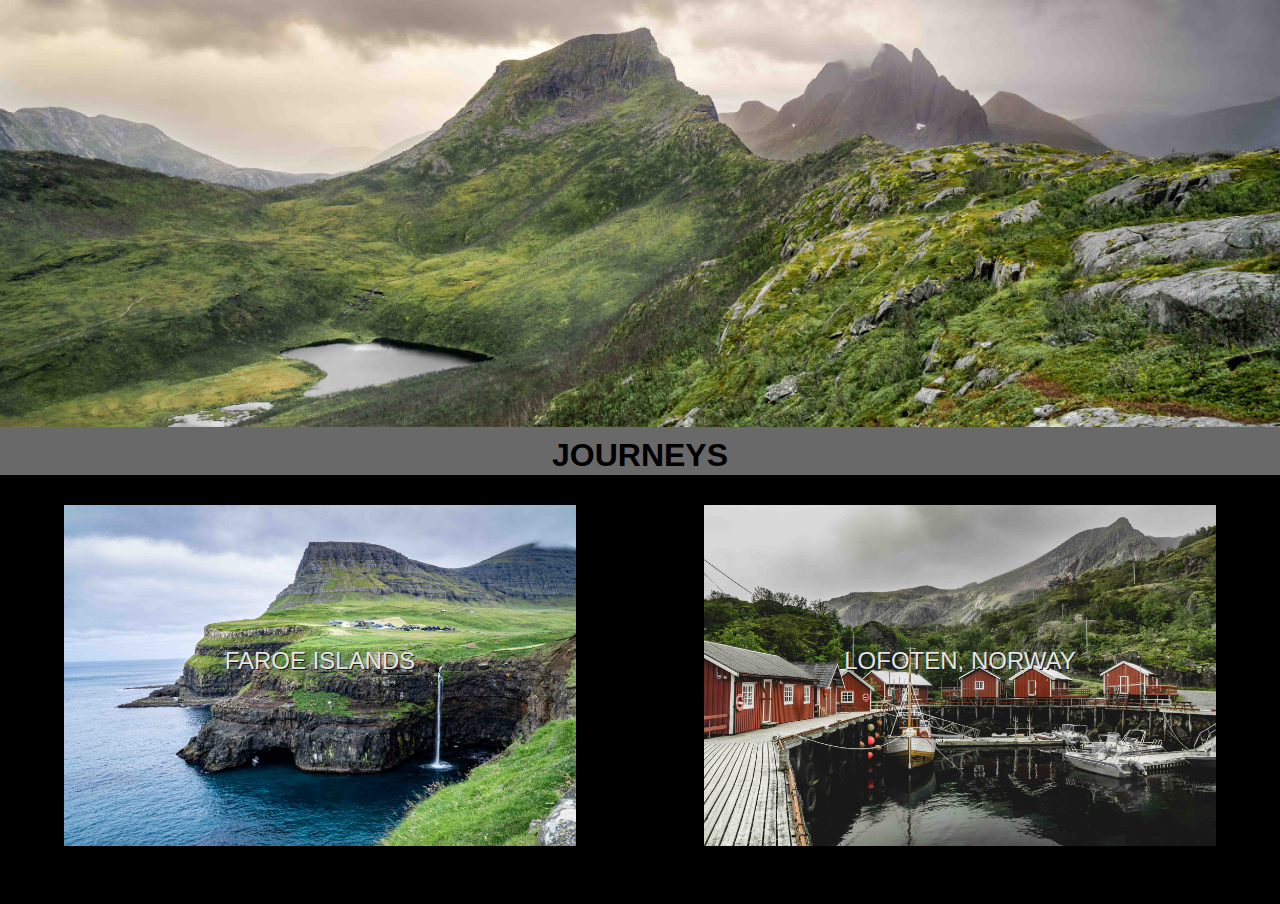
==== index.html @ 13bdce7f "Update index.html" ====
<!DOCTYPE html>
<html>
<head>
  <meta charset="UTF-8" />
  <meta name="viewport" content="width=device-width, initial-scale=1.0" />

<!--potentially special mobile stuff-->
<meta name="theme-color" content="#ff0000" />
<meta name="apple-mobile-web-app-capable" content="yes" />
<meta name="mobile-web-app-capable" content="yes">
<meta name="application-name" content="My Web App">
<meta name="apple-mobile-web-app-title" content="Mobile rules">
<meta name="apple-mobile-web-app-status-bar-style" content="red">


  <link href="/css/style.css" rel="stylesheet"/>
  <link rel="stylesheet" href="css/style-mobile.css">
  <title>Josh Dalby Photos</title>
  <link rel="icon" type="image/png" href="/faroe-islands/favicon.png">
</head>
<header>
  <img src="/img/Norway-2.jpg" id="header-image" alt="photo of iconic Lofoten town">
</header>
<body>

<section>
  <h1 class="sectionHeading">JOURNEYS</h1>
</section>

<section>
  <div class="row">
    <div class="column">
      <a href="https://dalbinator.github.io/faroe-islands/">
        <img class="img-link" src="/img/GasadalurFalls.jpg" alt="Gasadalur Waterfall, Faroe Islands"
      </a>
      <div class="overlayText">FAROE ISLANDS</div>
    </div>
    
    <div class="column">
      <a  href="https://dalbinator.github.io/lofoten/">
        <img class="img-link" src="/img/NorwayNusfjordBoat.jpg" alt="Nusfjord, Norway"
      </a> 
      <div class="overlayText">LOFOTEN, NORWAY</div>
    </div>
    
  </div>
</section>


</body>
</html>
---- css/style.css ----
body {
    background-color:dimgrey;
    margin: 0;
    font-family:sans-serif;
}

img {
    width: 80%;
    margin-right:auto;
    margin-left:auto;
}

a:link {
    text-decoration: none;
}

h1.sectionHeading {
    text-align: center;
    vertical-align:middle;
    margin-top: 10px;
    margin-bottom: 1px;
}

#header-image {
    width:100%;
    max-height:500px;
    margin:auto;
    display:flex;
    margin-top:0px;
    object-fit: cover;
}

.row {
    display:flex;
    flex-wrap: wrap;
}

.column {
    float:left;
    width: 50%;
    background-color: black;
    padding-top: 30px;
    padding-bottom: 30px;

    position: relative;
    text-align: center;
}
.overlayText {
    position: relative;
    font-size:  24px;
    top: -50%;
    left: 50%;
    transform: translate(-50%, -50%);
    color:rgb(228, 228, 228);
    text-shadow: 1px 1px rgb(23, 23, 23);
}

.img-link {
    display: flex;
    margin:auto
    
}
---- css/style-mobile.css ----
@media screen and (max-width: 768px) {
    .overlayText {
        position: relative;
        font-size:  24px;
        top: -50%;
        left: 50%;
        transform: translate(-50%, -30% );
        color:rgb(228, 228, 228);
        text-shadow: 1px 1px rgb(23, 23, 23);
        max-width: 180px;
    }
}
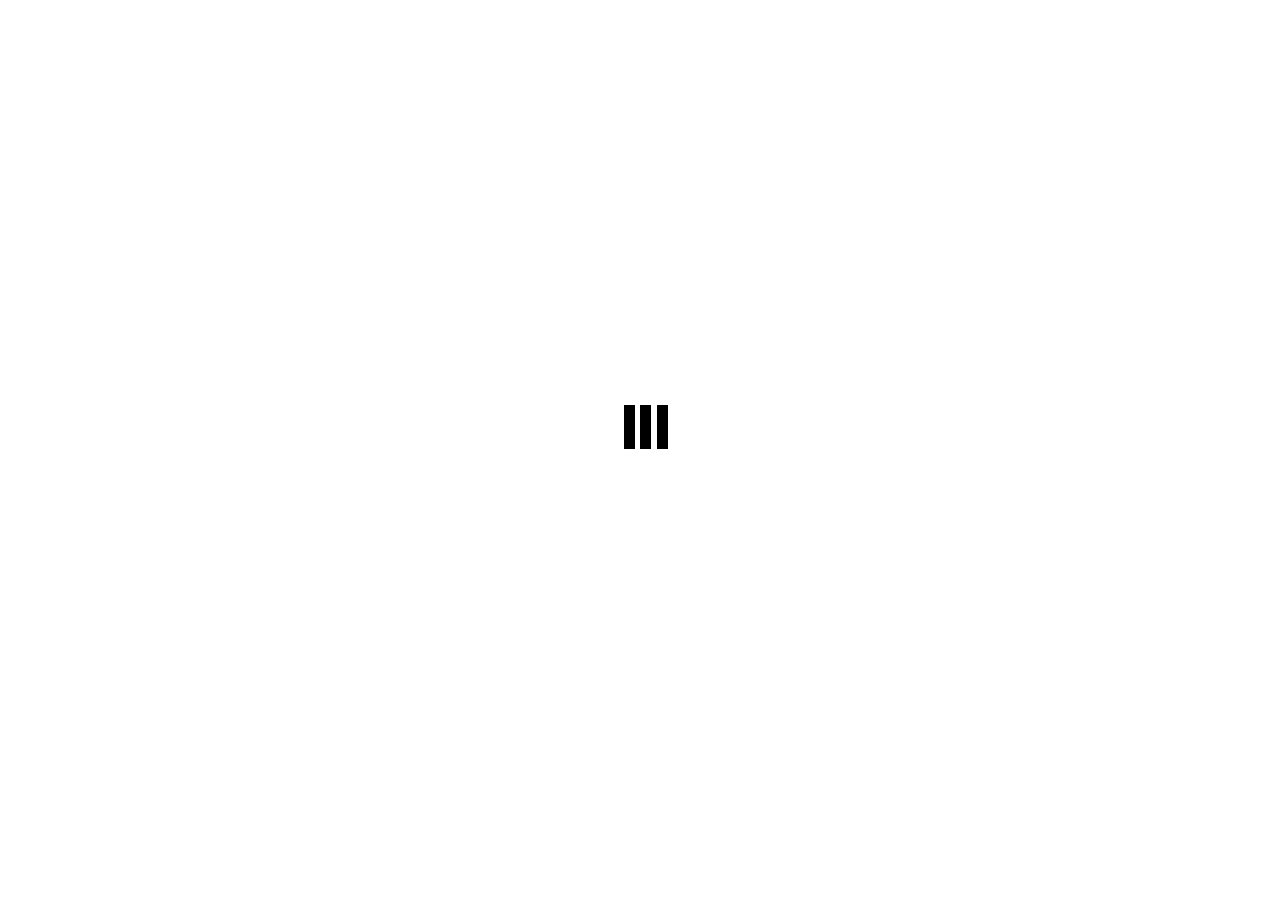
==== commit adfc31c7: "test from map" ====
--- a/index.html
+++ b/index.html
@@ -1,51 +1,73 @@
 <!DOCTYPE html>
 <html>
+
 <head>
-  <meta charset="UTF-8" />
-  <meta name="viewport" content="width=device-width, initial-scale=1.0" />
+  <meta http-equiv="Content-Type" content="text/html; charset=utf-8">
+  <meta name="viewport" content="initial-scale=1, maximum-scale=1,user-scalable=no"/>
+  <link rel="icon" type="image/png" href="./favicon.png">
+  <title>Leaflet Storymaps with Google Sheets Template</title>
 
-<!--potentially special mobile stuff-->
-<meta name="theme-color" content="#ff0000" />
-<meta name="apple-mobile-web-app-capable" content="yes" />
-<meta name="mobile-web-app-capable" content="yes">
-<meta name="application-name" content="My Web App">
-<meta name="apple-mobile-web-app-title" content="Mobile rules">
-<meta name="apple-mobile-web-app-status-bar-style" content="red">
+  <!-- Load Leaflet CSS and JS-->
+  <link rel="stylesheet" href="https://unpkg.com/leaflet@1.7.1/dist/leaflet.css"
+    integrity="sha512-xodZBNTC5n17Xt2atTPuE1HxjVMSvLVW9ocqUKLsCC5CXdbqCmblAshOMAS6/keqq/sMZMZ19scR4PsZChSR7A=="
+    crossorigin=""/>
+  <script src="https://unpkg.com/leaflet@1.7.1/dist/leaflet.js"
+    integrity="sha512-XQoYMqMTK8LvdxXYG3nZ448hOEQiglfqkJs1NOQV44cWnUrBc8PkAOcXy20w0vlaXaVUearIOBhiXZ5V3ynxwA=="
+    crossorigin=""></script>
 
+  <!-- Load Leaflet basemap providers -->
+  <script src="https://unpkg.com/leaflet-providers@1.10.2/leaflet-providers.js"></script>
 
-  <link href="/css/style.css" rel="stylesheet"/>
-  <link rel="stylesheet" href="css/style-mobile.css">
-  <title>Josh Dalby Photos</title>
-  <link rel="icon" type="image/png" href="/faroe-islands/favicon.png">
+  <!-- Load jQuery  -->
+  <script src="https://cdn.jsdelivr.net/npm/jquery@3.5.1/dist/jquery.min.js"></script>
+
+  <!-- Load PapaParse -->
+  <script src="https://cdn.jsdelivr.net/npm/papaparse@5.3.0/papaparse.min.js"></script>
+
+  <!-- Load Lightbox -->
+  <script src="scripts/lightbox/js/lightbox.js"></script>
+  <link rel="stylesheet" href="scripts/lightbox/css/lightbox.css" />
+
+  <!-- Load Font-Awesome -->
+  <link rel="stylesheet" href="https://use.fontawesome.com/releases/v5.8.1/css/all.css" integrity="sha384-50oBUHEmvpQ+1lW4y57PTFmhCaXp0ML5d60M1M7uH2+nqUivzIebhndOJK28anvf" crossorigin="anonymous">
+  <link rel="stylesheet" href="markers/leaflet.extra-markers.min.css">
+  <link rel="stylesheet" href="css/style.css">
+  <link rel="stylesheet" href="css/style-desktop.css">
+  <link rel="stylesheet" href="css/loader.css">
 </head>
-<header>
-  <img src="/img/Norway-2.jpg" id="header-image" alt="photo of iconic Lofoten town">
-</header>
+
 <body>
 
-<section>
-  <h1 class="sectionHeading">JOURNEYS</h1>
-</section>
+  <div id="title">
+    <div id="logo"></div>
+    <div id="header"></div>
+  </div>
 
-<section>
-  <div class="row">
-    <div class="column">
-      <a href="https://dalbinator.github.io/faroe-islands/">
-        <img class="img-link" src="/img/GasadalurFalls.jpg" alt="Gasadalur Waterfall, Faroe Islands"
-      </a>
-      <div class="overlayText">FAROE ISLANDS</div>
+  <div id="narration">
+    <div id="contents">
+      <div id="top"></div>
     </div>
-    
-    <div class="column">
-      <a  href="https://dalbinator.github.io/lofoten/">
-        <img class="img-link" src="/img/NorwayNusfjordBoat.jpg" alt="Nusfjord, Norway"
-      </a> 
-      <div class="overlayText">LOFOTEN, NORWAY</div>
-    </div>
-    
   </div>
-</section>
 
+  <div class="loader">Loading...</div>
+  <div id="map"></div>
+
+  <script type="text/javascript">
+    // Create the Leaflet map with a generic start point
+    var map = L.map('map', {
+      center: [0, 0],
+      zoom: 1,
+      scrollWheelZoom: false,
+      zoomControl: false,
+      tap: false
+    });
+  </script>
+
+  <script type="text/javascript" src="google-doc-url.js"></script>
+  <script type="text/javascript" src="markers/leaflet.extra-markers.min.js"></script>
+  <script type="text/javascript" src="scripts/constants.js"></script>
+  <script type="text/javascript" src="scripts/jquery.csv.js"></script>
+  <script type="text/javascript" src="scripts/storymap.js"></script>
 
 </body>
-</html> +</html>
--- a/css/style.css
+++ b/css/style.css
@@ -1,62 +1,176 @@
 body {
-    background-color:dimgrey;
-    margin: 0;
-    font-family:sans-serif;
+  padding: 0px;
+  margin: 0px;
+  font-family: "Helvetica", sans-serif;
+  overflow: hidden;
 }
 
-img {
-    width: 80%;
-    margin-right:auto;
-    margin-left:auto;
+#map {
+  height: 200px;
+  width: 100vw;
+  position: absolute;
+  border-bottom: 3px solid orange;
+  top: 0;
+  left: 0;
 }
 
-a:link {
-    text-decoration: none;
+#narration {
+  position: absolute;
+  top: 203px;
+  width: 100vw;
+  height: calc(100vh - 203px);
+  z-index: 80;
 }
 
-h1.sectionHeading {
-    text-align: center;
-    vertical-align:middle;
-    margin-top: 10px;
-    margin-bottom: 1px;
+#contents {
+  padding: 0;
+  width: 100%;
+  margin-top: 0; /*Adjust if Title header needs more space */
+  height: 100%; /* Adjust to fit max Description length, one setting for all; alternative is 100% */
+  overflow-y: scroll;
+  overflow-x: hidden;
 }
 
-#header-image {
-    width:100%;
-    max-height:500px;
-    margin:auto;
-    display:flex;
-    margin-top:0px;
-    object-fit: cover;
+#top {
+  height: 40px;
+  margin: 0;
 }
 
-.row {
-    display:flex;
-    flex-wrap: wrap;
+#space-at-the-bottom {
+  height: 200px;
+  margin: 0;
+  text-align: center;
+  padding-top: 150px;
 }
 
-.column {
-    float:left;
-    width: 50%;
-    background-color: black;
-    padding-top: 30px;
-    padding-bottom: 30px;
-
-    position: relative;
-    text-align: center;
-}
-.overlayText {
-    position: relative;
-    font-size:  24px;
-    top: -50%;
-    left: 50%;
-    transform: translate(-50%, -50%);
-    color:rgb(228, 228, 228);
-    text-shadow: 1px 1px rgb(23, 23, 23);
+#title {
+  position: absolute;
+  left: 0;
+  top: 203px;
+  background-color: white;
+  width: 100vw;
+  z-index: 100;
+  margin: 0;
+  padding: 0;
+  visibility: hidden;
+  font-weight: bold;
+  text-align: center;
 }
 
-.img-link {
-    display: flex;
-    margin:auto
-    
+.chapter-container {
+  /* margin + padding = chapterContainerMargin in script.js */
+  /* Important for scrolling! */
+  margin: 50px 0 0 0;
+  padding: 20px 0 0 0;
+  text-align: center;
 }
+
+.chapter-container img {
+  height: auto;
+  width: auto;
+  max-height: 100%;
+  max-width: 100%;
+  margin-left: auto;
+  margin-right: auto;
+
+  /* Three lines that center vertically */
+  position: relative;
+  top: 50%;
+  transform: translateY(-50%);
+}
+
+.img-container {
+  margin: 0;
+  margin-bottom: 5px;
+  height: 200px;
+  max-height: 200px;
+  width: 100%;
+}
+
+.audio-container {
+  margin: 0;
+  margin-bottom: 5px;
+  height: 60px;
+  max-height: 60px;
+  width: 100%;
+}
+
+.chapter-header {
+  display: block;
+  text-align: center;
+  font-size: 1.2em;
+  padding: 0 5px;
+}
+
+.source {
+  font-size: 9pt;
+  font-style: italic;
+  color: gray;
+}
+a.source:visited {
+  color: grey;
+}
+
+.description {
+  margin: 20px;
+  text-align: left;
+  font-size: 11pt;
+  padding: 20px;
+}
+
+.in-focus {
+  opacity: 1.0;
+}
+
+.out-focus {
+  opacity: 0.3;
+}
+
+.leaflet-control-attribution {
+  visibility: hidden;
+}
+
+.leaflet-marker-icon {
+  opacity: 0.75;
+}
+
+/*
+  By default, current (active) marker is orange.
+  If you want to change the color, see options here: https://github.com/coryasilva/Leaflet.ExtraMarkers/blob/master/src/assets/css/leaflet.extra-markers.css
+*/
+.marker-active {
+  background-position: -72px 0 !important;
+}
+
+/* Storymap logo image above the title */
+#logo {
+  height: 30px;
+  line-height: 30px;
+  text-align: center;
+  padding: 10px;
+  max-width: 100%;
+}
+
+#logo img {
+  max-height: 100%;
+  max-width: 100%;
+  vertical-align: middle;
+}
+
+#header {
+  padding: 5px 0;
+  text-align: center;
+  color: #333;
+}
+
+/* Storymap title & subtitle */
+h1 {
+  margin: 0;
+  font-size: 1.5em;
+}
+
+h2 {
+  margin: 0;
+  font-size: 1.1em;
+  font-weight: normal;
+}
--- a/css/style-desktop.css
+++ b/css/style-desktop.css
@@ -0,0 +1,28 @@
+@media screen and (min-width: 768px) {
+
+  #narration {
+    width: 60vw;
+    height: 100vh;
+    max-width: 500px;
+    top: 0;
+  }
+
+  #map {
+    width: calc(100vw - 460px);
+    left: 460px;
+    height: 100vh;
+    border: 0;
+    z-index: 0;
+  }
+
+  #title {
+    width: 60vw;
+    max-width: 500px;
+    top: 0;
+  }
+
+  .leaflet-control-attribution {
+    visibility: visible;
+  }
+
+}
--- a/css/loader.css
+++ b/css/loader.css
@@ -0,0 +1,61 @@
+/* CSS Loader */
+.loader,
+.loader:before,
+.loader:after {
+  background: #000;
+  -webkit-animation: load1 1s infinite ease-in-out;
+  animation: load1 1s infinite ease-in-out;
+  width: 1em;
+  height: 4em;
+}
+.loader:before,
+.loader:after {
+  position: absolute;
+  top: 0;
+  content: '';
+}
+.loader:before {
+  left: -1.5em;
+  -webkit-animation-delay: -0.32s;
+  animation-delay: -0.32s;
+}
+.loader {
+  color: #000;
+  text-indent: -9999em;
+  position: absolute;
+  left: 50vw;
+  top: 45vh;
+  font-size: 11px;
+  -webkit-transform: translateZ(0);
+  -ms-transform: translateZ(0);
+  transform: translateZ(0);
+  -webkit-animation-delay: -0.16s;
+  animation-delay: -0.16s;
+}
+.loader:after {
+  left: 1.5em;
+}
+@-webkit-keyframes load1 {
+  0%,
+  80%,
+  100% {
+    box-shadow: 0 0;
+    height: 4em;
+  }
+  40% {
+    box-shadow: 0 -2em;
+    height: 5em;
+  }
+}
+@keyframes load1 {
+  0%,
+  80%,
+  100% {
+    box-shadow: 0 0;
+    height: 4em;
+  }
+  40% {
+    box-shadow: 0 -2em;
+    height: 5em;
+  }
+}
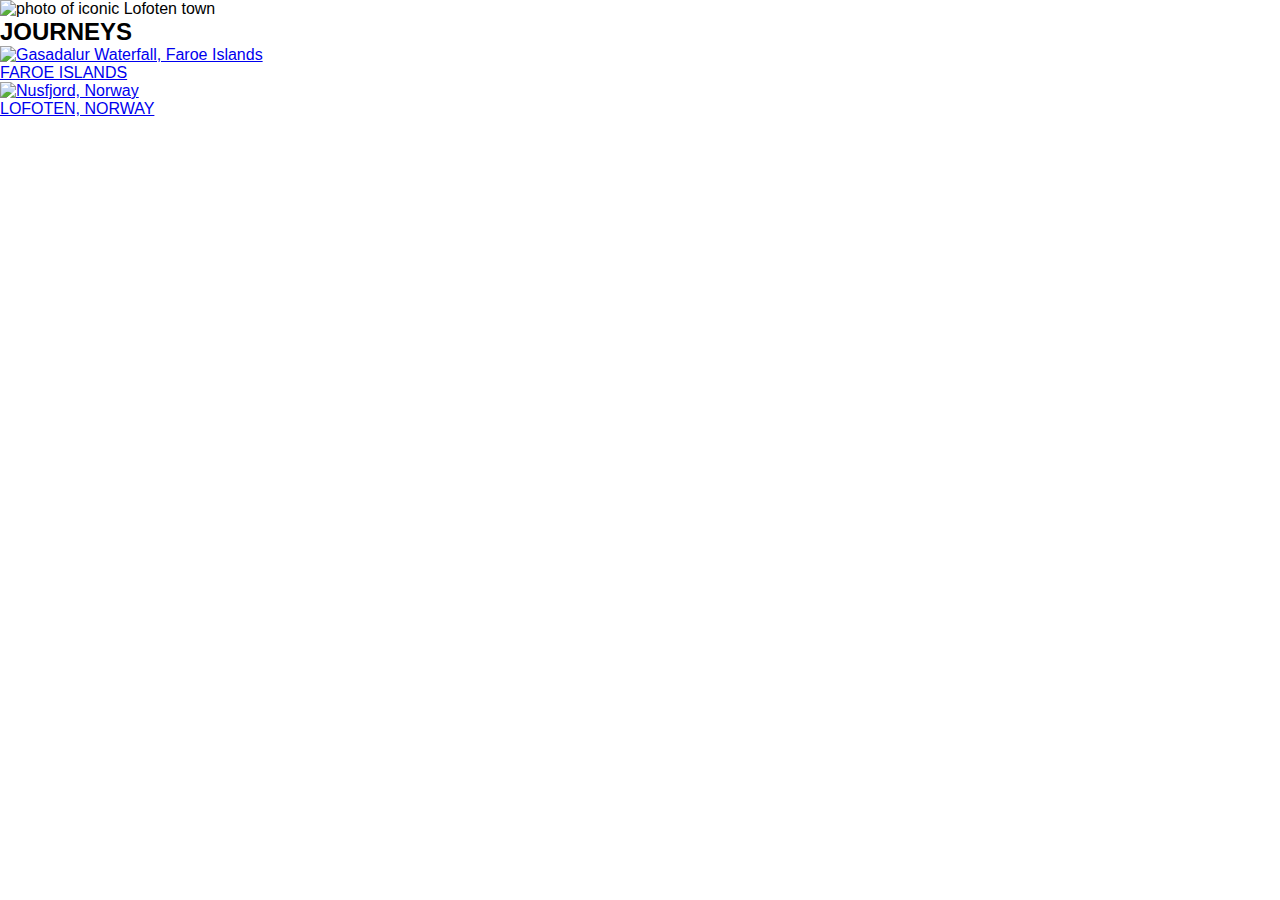
==== commit 90347146: "updates" ====
--- a/index.html
+++ b/index.html
@@ -1,73 +1,43 @@
 <!DOCTYPE html>
+<html lang="en">
 <html>
+<head>
+  <meta charset="UTF-8" />
+  <meta name="viewport" content="width=device-width, initial-scale=1.0" />
 
-<head>
-  <meta http-equiv="Content-Type" content="text/html; charset=utf-8">
-  <meta name="viewport" content="initial-scale=1, maximum-scale=1,user-scalable=no"/>
-  <link rel="icon" type="image/png" href="./favicon.png">
-  <title>Leaflet Storymaps with Google Sheets Template</title>
-
-  <!-- Load Leaflet CSS and JS-->
-  <link rel="stylesheet" href="https://unpkg.com/leaflet@1.7.1/dist/leaflet.css"
-    integrity="sha512-xodZBNTC5n17Xt2atTPuE1HxjVMSvLVW9ocqUKLsCC5CXdbqCmblAshOMAS6/keqq/sMZMZ19scR4PsZChSR7A=="
-    crossorigin=""/>
-  <script src="https://unpkg.com/leaflet@1.7.1/dist/leaflet.js"
-    integrity="sha512-XQoYMqMTK8LvdxXYG3nZ448hOEQiglfqkJs1NOQV44cWnUrBc8PkAOcXy20w0vlaXaVUearIOBhiXZ5V3ynxwA=="
-    crossorigin=""></script>
-
-  <!-- Load Leaflet basemap providers -->
-  <script src="https://unpkg.com/leaflet-providers@1.10.2/leaflet-providers.js"></script>
-
-  <!-- Load jQuery  -->
-  <script src="https://cdn.jsdelivr.net/npm/jquery@3.5.1/dist/jquery.min.js"></script>
-
-  <!-- Load PapaParse -->
-  <script src="https://cdn.jsdelivr.net/npm/papaparse@5.3.0/papaparse.min.js"></script>
-
-  <!-- Load Lightbox -->
-  <script src="scripts/lightbox/js/lightbox.js"></script>
-  <link rel="stylesheet" href="scripts/lightbox/css/lightbox.css" />
-
-  <!-- Load Font-Awesome -->
-  <link rel="stylesheet" href="https://use.fontawesome.com/releases/v5.8.1/css/all.css" integrity="sha384-50oBUHEmvpQ+1lW4y57PTFmhCaXp0ML5d60M1M7uH2+nqUivzIebhndOJK28anvf" crossorigin="anonymous">
-  <link rel="stylesheet" href="markers/leaflet.extra-markers.min.css">
-  <link rel="stylesheet" href="css/style.css">
-  <link rel="stylesheet" href="css/style-desktop.css">
-  <link rel="stylesheet" href="css/loader.css">
+  <link href="/css/style.css" rel="stylesheet"/>
+  <link rel="stylesheet" href="/css/style-mobile.css">
+  <title>Josh Dalby Photos</title>
+  <link rel="icon" type="image/png" href="/faroe-islands/favicon.png">
 </head>
-
+<header>
+  <img src="/img/Norway-2.jpg" id="header-image" alt="photo of iconic Lofoten town">
+</header>
 <body>
 
-  <div id="title">
-    <div id="logo"></div>
-    <div id="header"></div>
+<section>
+  <h1 class="sectionHeading">JOURNEYS</h1>
+</section>
+
+<section>
+  <div class="row">
+    <div class="column">
+      <a href="https://dalbinator.github.io/faroe-islands/">
+        <img class="img-link" src="/img/GasadalurFalls.jpg" alt="Gasadalur Waterfall, Faroe Islands"
+      </a>
+      <div class="overlayText">FAROE ISLANDS</div>
+    </div>
+    
+    <div class="column">
+      <a  href="https://dalbinator.github.io/lofoten/">
+        <img class="img-link" src="/img/NorwayNusfjordBoat.jpg" alt="Nusfjord, Norway"
+      </a> 
+      <div class="overlayText">LOFOTEN, NORWAY</div>
+    </div>
+    
   </div>
+</section>
 
-  <div id="narration">
-    <div id="contents">
-      <div id="top"></div>
-    </div>
-  </div>
-
-  <div class="loader">Loading...</div>
-  <div id="map"></div>
-
-  <script type="text/javascript">
-    // Create the Leaflet map with a generic start point
-    var map = L.map('map', {
-      center: [0, 0],
-      zoom: 1,
-      scrollWheelZoom: false,
-      zoomControl: false,
-      tap: false
-    });
-  </script>
-
-  <script type="text/javascript" src="google-doc-url.js"></script>
-  <script type="text/javascript" src="markers/leaflet.extra-markers.min.js"></script>
-  <script type="text/javascript" src="scripts/constants.js"></script>
-  <script type="text/javascript" src="scripts/jquery.csv.js"></script>
-  <script type="text/javascript" src="scripts/storymap.js"></script>
 
 </body>
-</html>
+</html> 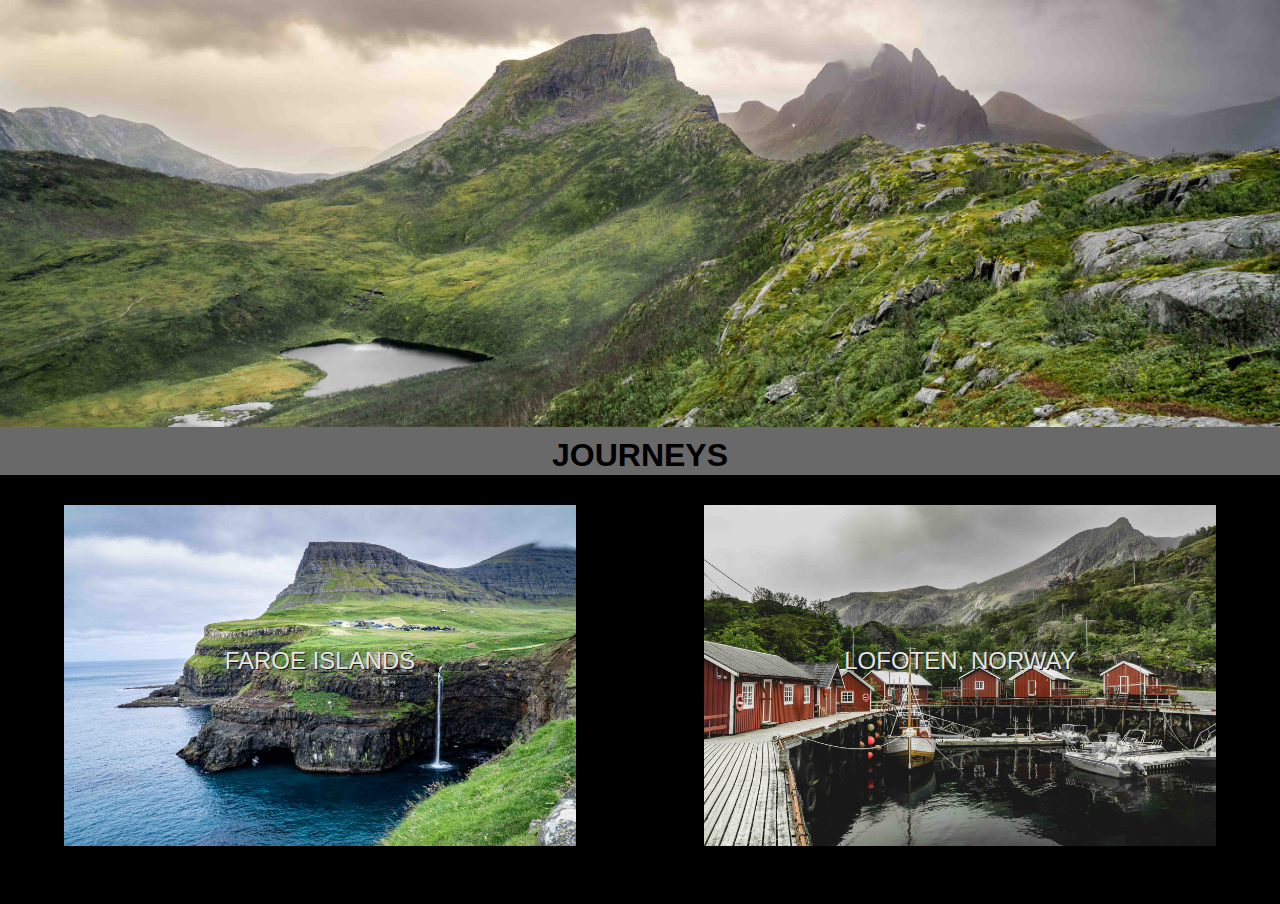
==== commit 259beae0: "restore" ====
--- a/css/style.css
+++ b/css/style.css
@@ -1,176 +1,62 @@
 body {
-  padding: 0px;
-  margin: 0px;
-  font-family: "Helvetica", sans-serif;
-  overflow: hidden;
+    background-color:dimgrey;
+    margin: 0;
+    font-family:sans-serif;
 }
 
-#map {
-  height: 200px;
-  width: 100vw;
-  position: absolute;
-  border-bottom: 3px solid orange;
-  top: 0;
-  left: 0;
+img {
+    width: 80%;
+    margin-right:auto;
+    margin-left:auto;
 }
 
-#narration {
-  position: absolute;
-  top: 203px;
-  width: 100vw;
-  height: calc(100vh - 203px);
-  z-index: 80;
+a:link {
+    text-decoration: none;
 }
 
-#contents {
-  padding: 0;
-  width: 100%;
-  margin-top: 0; /*Adjust if Title header needs more space */
-  height: 100%; /* Adjust to fit max Description length, one setting for all; alternative is 100% */
-  overflow-y: scroll;
-  overflow-x: hidden;
+h1.sectionHeading {
+    text-align: center;
+    vertical-align:middle;
+    margin-top: 10px;
+    margin-bottom: 1px;
 }
 
-#top {
-  height: 40px;
-  margin: 0;
+#header-image {
+    width:100%;
+    max-height:500px;
+    margin:auto;
+    display:flex;
+    margin-top:0px;
+    object-fit: cover;
 }
 
-#space-at-the-bottom {
-  height: 200px;
-  margin: 0;
-  text-align: center;
-  padding-top: 150px;
+.row {
+    display:flex;
+    flex-wrap: wrap;
 }
 
-#title {
-  position: absolute;
-  left: 0;
-  top: 203px;
-  background-color: white;
-  width: 100vw;
-  z-index: 100;
-  margin: 0;
-  padding: 0;
-  visibility: hidden;
-  font-weight: bold;
-  text-align: center;
+.column {
+    float:left;
+    width: 50%;
+    background-color: black;
+    padding-top: 30px;
+    padding-bottom: 30px;
+
+    position: relative;
+    text-align: center;
+}
+.overlayText {
+    position: relative;
+    font-size:  24px;
+    top: -50%;
+    left: 50%;
+    transform: translate(-50%, -50%);
+    color:rgb(228, 228, 228);
+    text-shadow: 1px 1px rgb(23, 23, 23);
 }
 
-.chapter-container {
-  /* margin + padding = chapterContainerMargin in script.js */
-  /* Important for scrolling! */
-  margin: 50px 0 0 0;
-  padding: 20px 0 0 0;
-  text-align: center;
+.img-link {
+    display: flex;
+    margin:auto
+    
 }
-
-.chapter-container img {
-  height: auto;
-  width: auto;
-  max-height: 100%;
-  max-width: 100%;
-  margin-left: auto;
-  margin-right: auto;
-
-  /* Three lines that center vertically */
-  position: relative;
-  top: 50%;
-  transform: translateY(-50%);
-}
-
-.img-container {
-  margin: 0;
-  margin-bottom: 5px;
-  height: 200px;
-  max-height: 200px;
-  width: 100%;
-}
-
-.audio-container {
-  margin: 0;
-  margin-bottom: 5px;
-  height: 60px;
-  max-height: 60px;
-  width: 100%;
-}
-
-.chapter-header {
-  display: block;
-  text-align: center;
-  font-size: 1.2em;
-  padding: 0 5px;
-}
-
-.source {
-  font-size: 9pt;
-  font-style: italic;
-  color: gray;
-}
-a.source:visited {
-  color: grey;
-}
-
-.description {
-  margin: 20px;
-  text-align: left;
-  font-size: 11pt;
-  padding: 20px;
-}
-
-.in-focus {
-  opacity: 1.0;
-}
-
-.out-focus {
-  opacity: 0.3;
-}
-
-.leaflet-control-attribution {
-  visibility: hidden;
-}
-
-.leaflet-marker-icon {
-  opacity: 0.75;
-}
-
-/*
-  By default, current (active) marker is orange.
-  If you want to change the color, see options here: https://github.com/coryasilva/Leaflet.ExtraMarkers/blob/master/src/assets/css/leaflet.extra-markers.css
-*/
-.marker-active {
-  background-position: -72px 0 !important;
-}
-
-/* Storymap logo image above the title */
-#logo {
-  height: 30px;
-  line-height: 30px;
-  text-align: center;
-  padding: 10px;
-  max-width: 100%;
-}
-
-#logo img {
-  max-height: 100%;
-  max-width: 100%;
-  vertical-align: middle;
-}
-
-#header {
-  padding: 5px 0;
-  text-align: center;
-  color: #333;
-}
-
-/* Storymap title & subtitle */
-h1 {
-  margin: 0;
-  font-size: 1.5em;
-}
-
-h2 {
-  margin: 0;
-  font-size: 1.1em;
-  font-weight: normal;
-}
--- a/css/style-mobile.css
+++ b/css/style-mobile.css
@@ -0,0 +1,12 @@
+@media screen and (max-width: 700px) {
+    .overlayText {
+        position: relative;
+        font-size:  24px;
+        top: -40%;
+        left: 50%;
+        transform: translate(-50%, -30% );
+        color:rgb(228, 228, 228);
+        text-shadow: 1px 1px rgb(23, 23, 23);
+        max-width: 180px;
+    }
+}